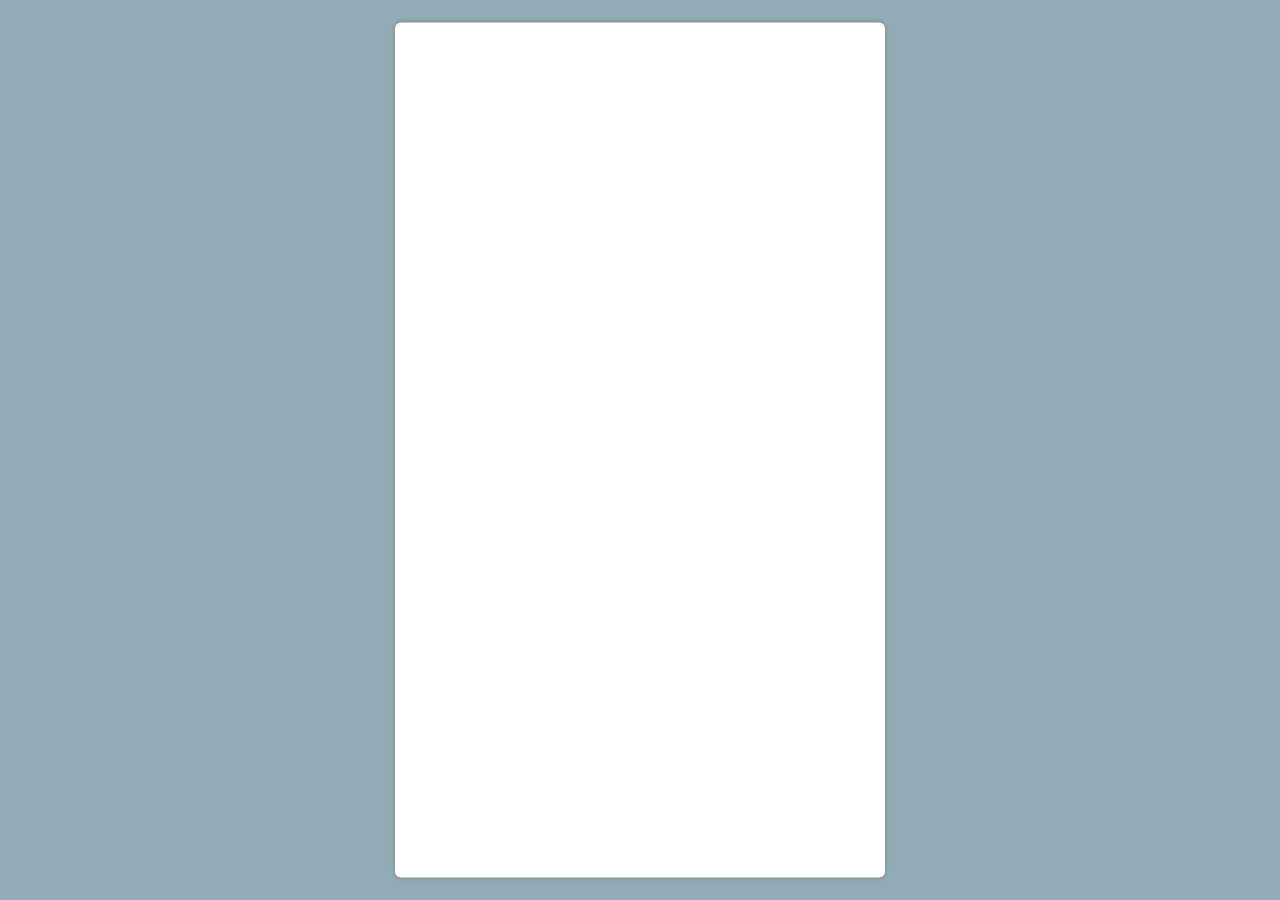
==== todo/browser/index.html @ 2dac46ba "Initial commit" ====
<!doctype html>
<html lang="en" data-critters-container>
<head><link rel="preconnect" href="https://fonts.gstatic.com" crossorigin>
  <meta charset="utf-8">
  <title>ToDoApp</title>
  <base href="/front_end/9.JavaScript_Application_Development/9.4.Angular/todo/browser/">
  <meta name="viewport" content="width=device-width, initial-scale=1">
  <link rel="icon" type="image/x-icon" href="favicon.ico">
  <link rel="stylesheet" href="https://cdn.jsdelivr.net/npm/bootstrap@5.3.2/dist/css/bootstrap.min.css" integrity="sha384-T3c6CoIi6uLrA9TneNEoa7RxnatzjcDSCmG1MXxSR1GAsXEV/Dwwykc2MPK8M2HN" crossorigin="anonymous">
  <style type="text/css">@font-face{font-family:'Material Symbols Outlined';font-style:normal;font-weight:400;src:url(https://fonts.gstatic.com/s/materialsymbolsoutlined/v175/kJF1BvYX7BgnkSrUwT8OhrdQw4oELdPIeeII9v6oDMzByHX9rA6RzaxHMPdY43zj-jCxv3fzvRNU22ZXGJpEpjC_1v-p_4MrImHCIJIZrDCvHOej.woff2) format('woff2');}.material-symbols-outlined{font-family:'Material Symbols Outlined';font-weight:normal;font-style:normal;font-size:24px;line-height:1;letter-spacing:normal;text-transform:none;display:inline-block;white-space:nowrap;word-wrap:normal;direction:ltr;-webkit-font-feature-settings:'liga';-webkit-font-smoothing:antialiased;}</style><style>body{width:100%;max-width:960px;margin:auto;height:100vh;background-color:#92abb7}app-root{height:95%;width:100%;max-width:490px;position:relative;left:50%;top:50%;transform:translate(-50%,-50%);background-color:#fff;box-shadow:0 0 4px gray;border-radius:6px;display:flex;flex-direction:column}
</style><link rel="stylesheet" href="styles-6K75JIDK.css" media="print" onload="this.media='all'"><noscript><link rel="stylesheet" href="styles-6K75JIDK.css"></noscript></head>
<body>
  <app-root></app-root>
<script src="polyfills-RT5I6R6G.js" type="module"></script><script src="main-B5DVRDK4.js" type="module"></script></body>
</html>
---- todo/browser/styles-6K75JIDK.css ----
body{width:100%;max-width:960px;margin:auto;height:100vh;background-color:#92abb7}app-root{height:95%;width:100%;max-width:490px;position:relative;left:50%;top:50%;transform:translate(-50%,-50%);background-color:#fff;box-shadow:0 0 4px gray;border-radius:6px;display:flex;flex-direction:column}
---- todo/browser/styles-6K75JIDK.css ----
body{width:100%;max-width:960px;margin:auto;height:100vh;background-color:#92abb7}app-root{height:95%;width:100%;max-width:490px;position:relative;left:50%;top:50%;transform:translate(-50%,-50%);background-color:#fff;box-shadow:0 0 4px gray;border-radius:6px;display:flex;flex-direction:column}
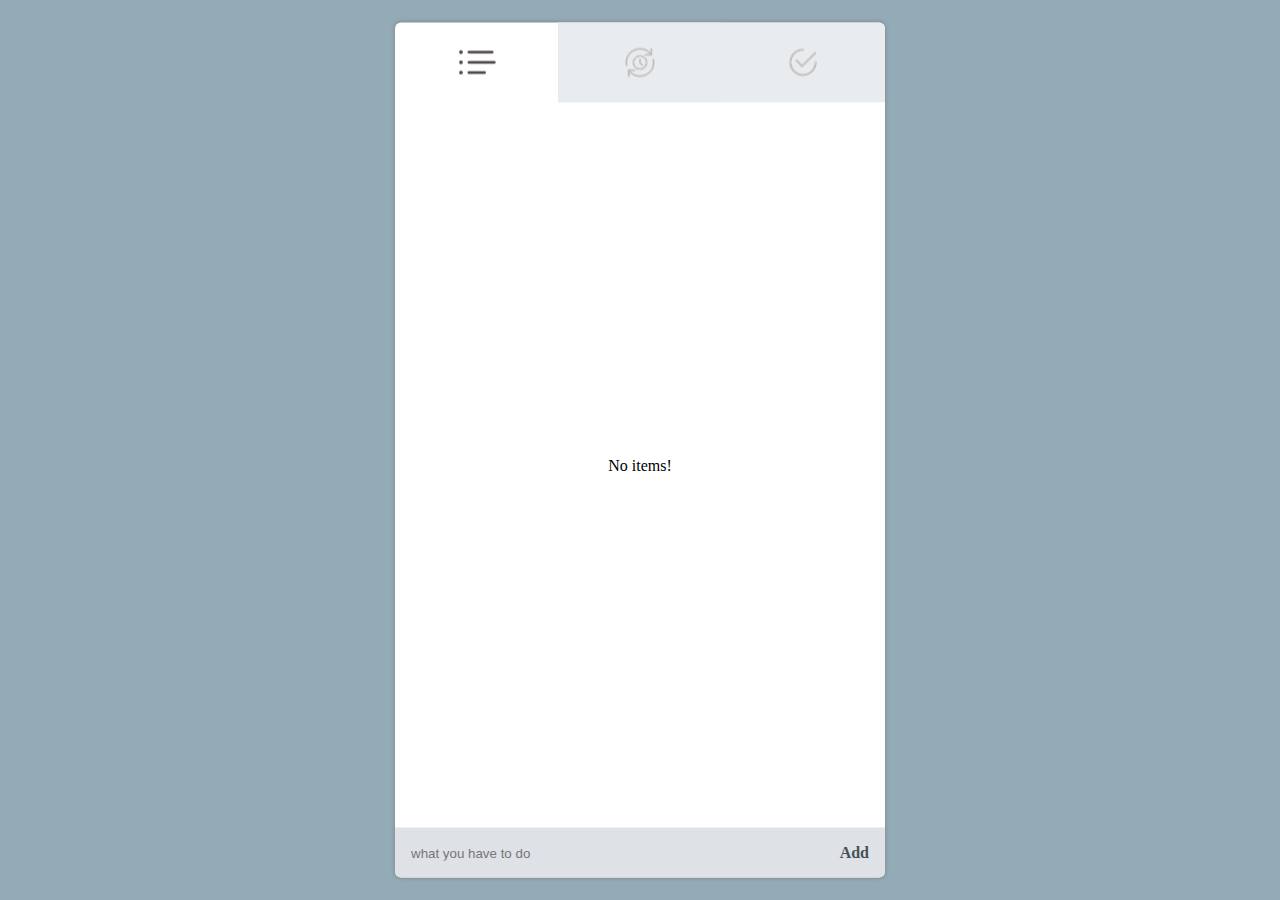
==== commit dbd880c3: "index.html modified" ====
--- a/todo/browser/index.html
+++ b/todo/browser/index.html
@@ -3,7 +3,6 @@
 <head><link rel="preconnect" href="https://fonts.gstatic.com" crossorigin>
   <meta charset="utf-8">
   <title>ToDoApp</title>
-  <base href="/front_end/9.JavaScript_Application_Development/9.4.Angular/todo/browser/">
   <meta name="viewport" content="width=device-width, initial-scale=1">
   <link rel="icon" type="image/x-icon" href="favicon.ico">
   <link rel="stylesheet" href="https://cdn.jsdelivr.net/npm/bootstrap@5.3.2/dist/css/bootstrap.min.css" integrity="sha384-T3c6CoIi6uLrA9TneNEoa7RxnatzjcDSCmG1MXxSR1GAsXEV/Dwwykc2MPK8M2HN" crossorigin="anonymous">
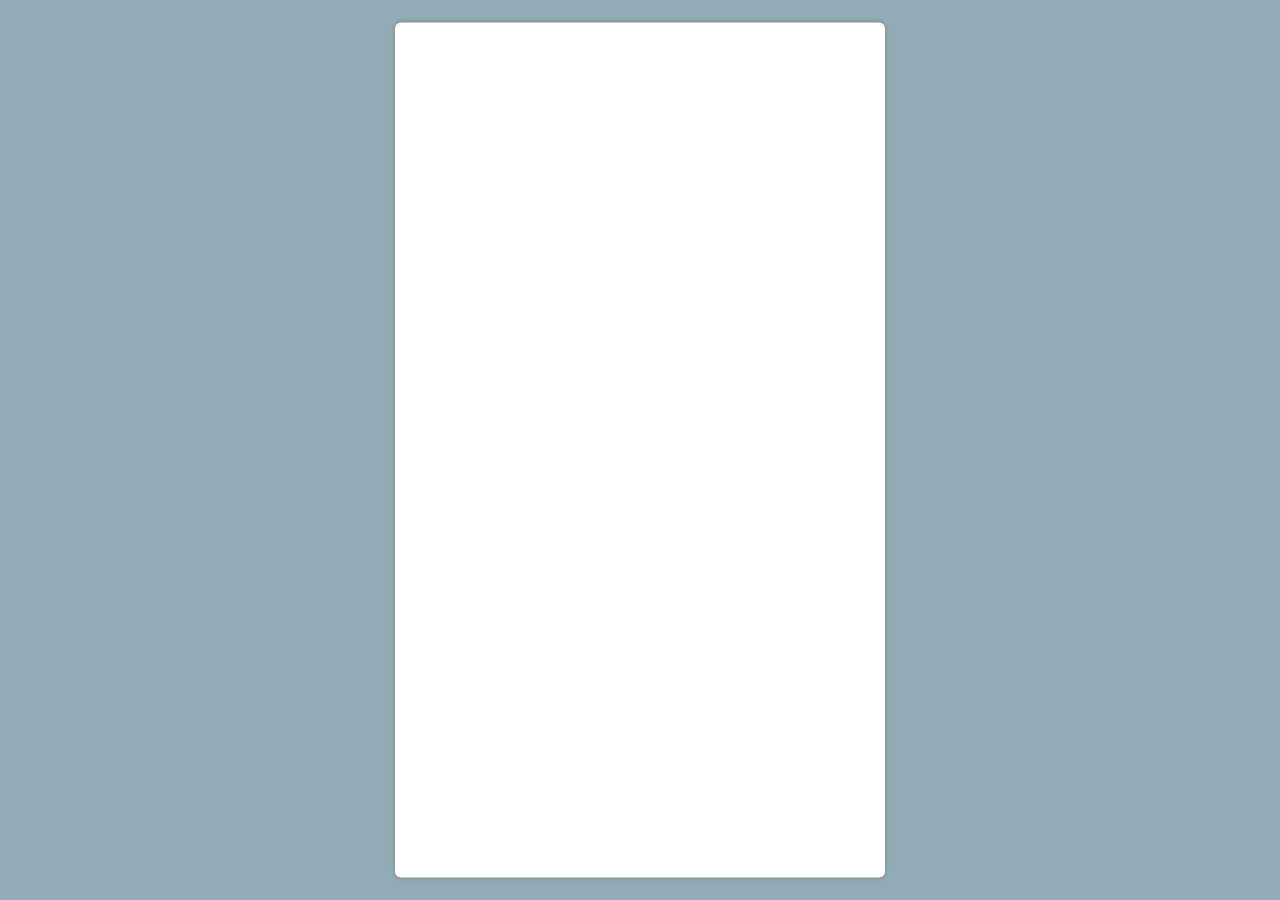
==== commit b72cf176: "Some changes" ====
--- a/todo/browser/index.html
+++ b/todo/browser/index.html
@@ -3,6 +3,7 @@
 <head><link rel="preconnect" href="https://fonts.gstatic.com" crossorigin>
   <meta charset="utf-8">
   <title>ToDoApp</title>
+  <base href="/">
   <meta name="viewport" content="width=device-width, initial-scale=1">
   <link rel="icon" type="image/x-icon" href="favicon.ico">
   <link rel="stylesheet" href="https://cdn.jsdelivr.net/npm/bootstrap@5.3.2/dist/css/bootstrap.min.css" integrity="sha384-T3c6CoIi6uLrA9TneNEoa7RxnatzjcDSCmG1MXxSR1GAsXEV/Dwwykc2MPK8M2HN" crossorigin="anonymous">
@@ -10,5 +11,5 @@
 </style><link rel="stylesheet" href="styles-6K75JIDK.css" media="print" onload="this.media='all'"><noscript><link rel="stylesheet" href="styles-6K75JIDK.css"></noscript></head>
 <body>
   <app-root></app-root>
-<script src="polyfills-RT5I6R6G.js" type="module"></script><script src="main-B5DVRDK4.js" type="module"></script></body>
+<script src="polyfills-RT5I6R6G.js" type="module"></script><script src="main-XWMK6BJ4.js" type="module"></script></body>
 </html>
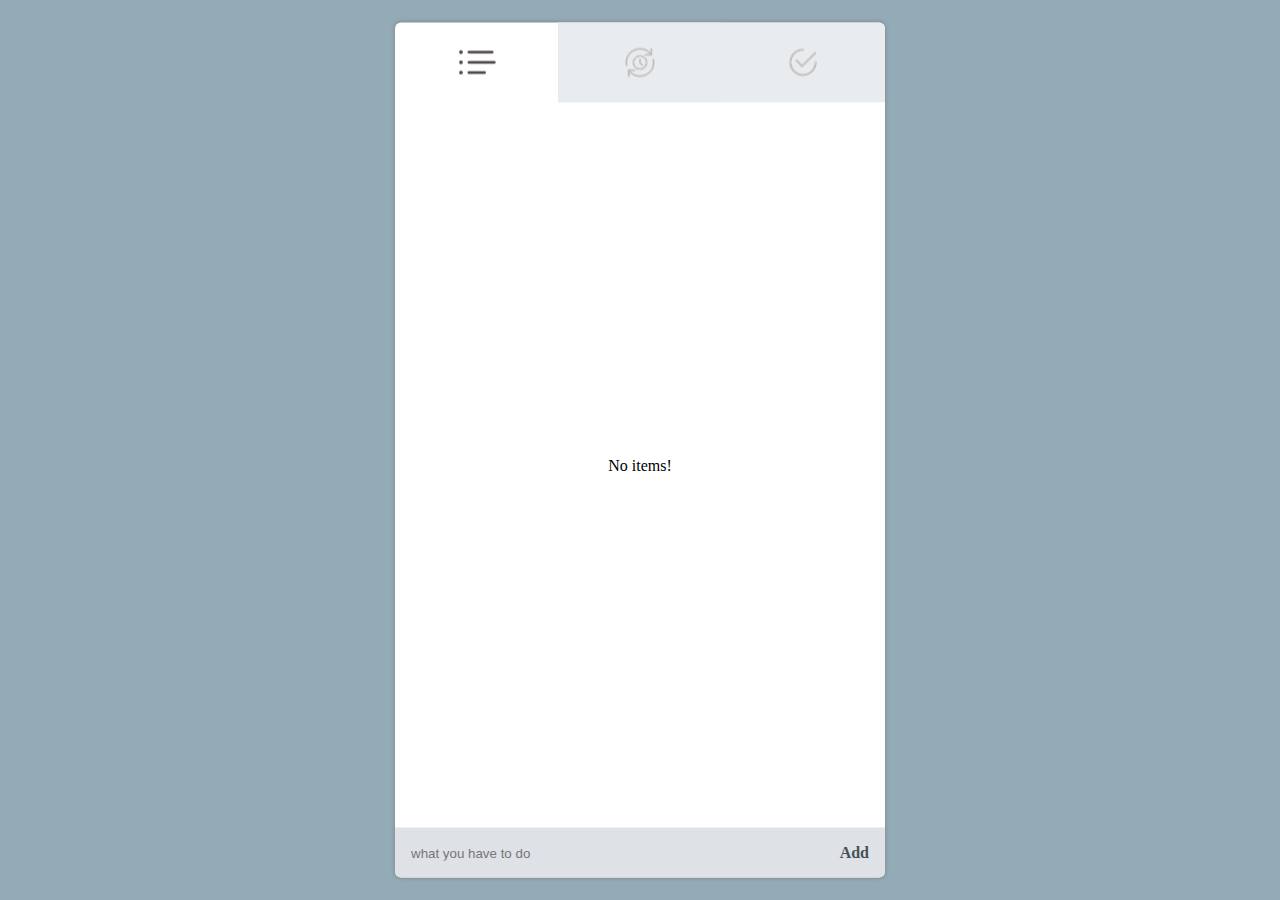
==== commit 6de49ea6: "Update index.html no base tag" ====
--- a/todo/browser/index.html
+++ b/todo/browser/index.html
@@ -3,7 +3,6 @@
 <head><link rel="preconnect" href="https://fonts.gstatic.com" crossorigin>
   <meta charset="utf-8">
   <title>ToDoApp</title>
-  <base href="/">
   <meta name="viewport" content="width=device-width, initial-scale=1">
   <link rel="icon" type="image/x-icon" href="favicon.ico">
   <link rel="stylesheet" href="https://cdn.jsdelivr.net/npm/bootstrap@5.3.2/dist/css/bootstrap.min.css" integrity="sha384-T3c6CoIi6uLrA9TneNEoa7RxnatzjcDSCmG1MXxSR1GAsXEV/Dwwykc2MPK8M2HN" crossorigin="anonymous">
